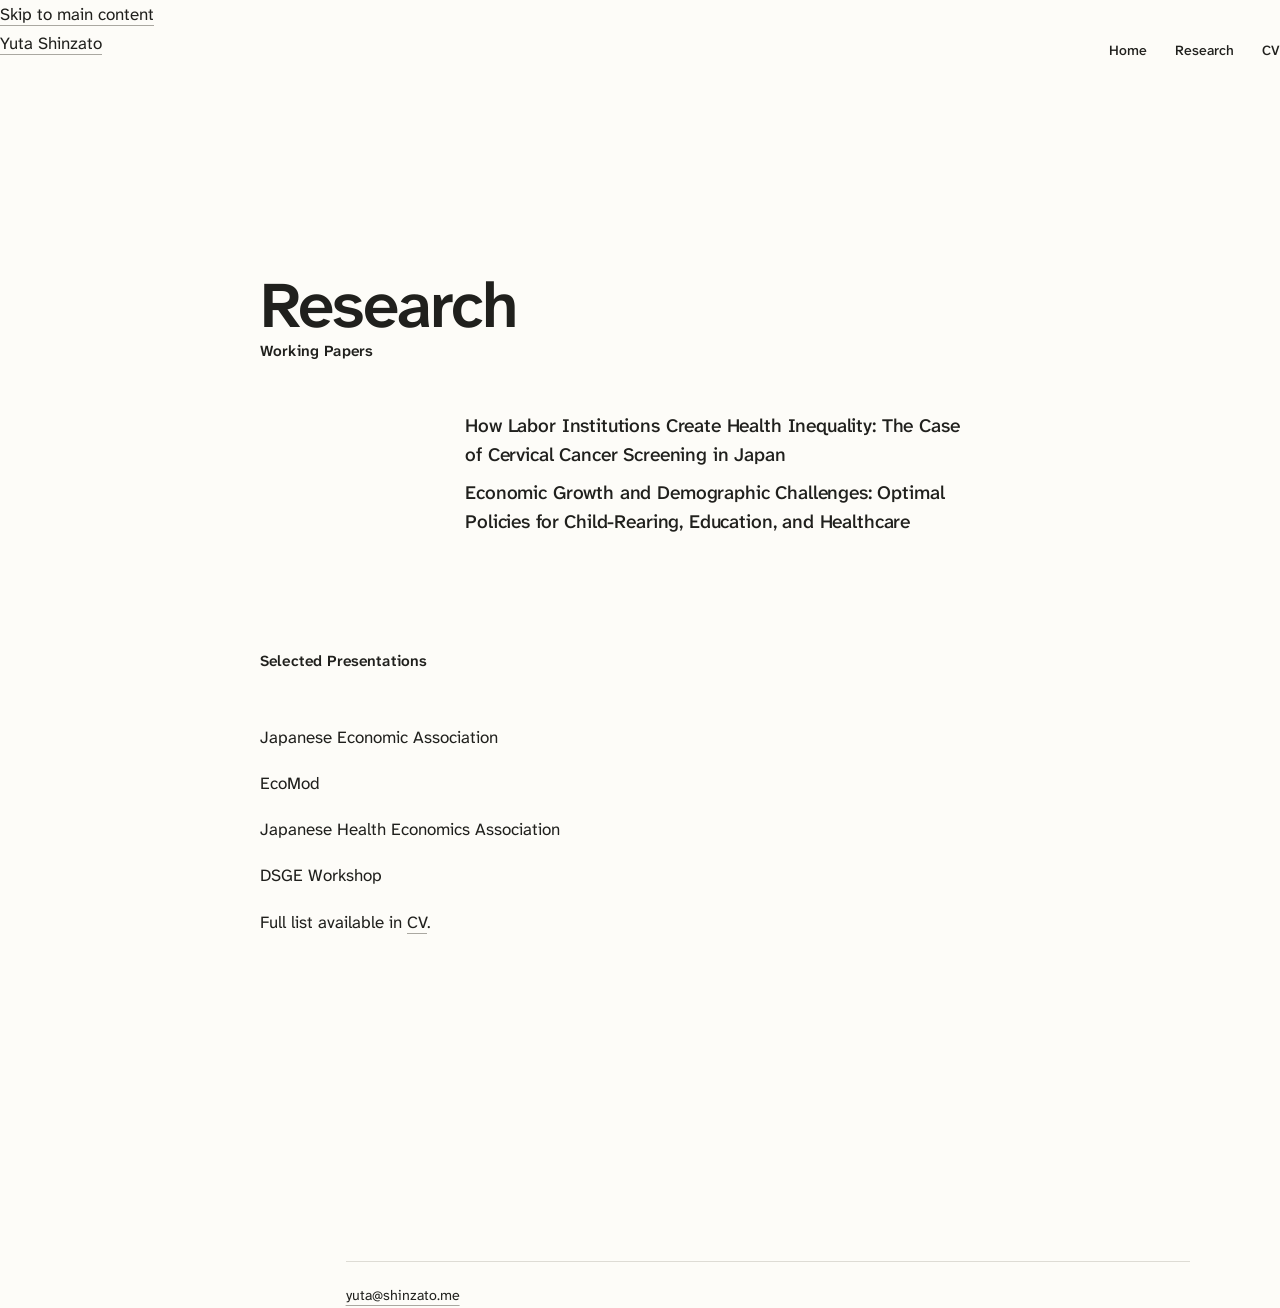
==== research/index.html @ a5dde459 "Add research page and CV" ====
<!doctype html>
<html lang="en">
<head>
  <meta charset="utf-8">
  <meta name="viewport" content="width=device-width, initial-scale=1">

  <title>Research — Yuta Shinzato</title>

  <meta
    name="description"
    content="Research by Yuta Shinzato, Ph.D. Student in Economics at the University of Tokyo."
  >

  <link rel="preconnect" href="https://fonts.googleapis.com">
  <link rel="preconnect" href="https://fonts.gstatic.com" crossorigin>

  <link
    href="https://fonts.googleapis.com/css2?family=Atkinson+Hyperlegible+Next:ital,wght@0,400;0,500;0,600;1,400&display=swap"
    rel="stylesheet"
  >

  <link rel="stylesheet" href="../style.css">
</head>

<body>

  <a class="skip-link" href="#main-content">
    Skip to main content
  </a>

  <header class="page-header">

    <a class="site-name" href="/">
      Yuta Shinzato
    </a>

    <nav aria-label="Main navigation">
      <a href="/">Home</a>
      <a href="/research/" aria-current="page">Research</a>
      <a href="/cv.pdf">CV</a>
    </nav>

  </header>


  <main id="main-content" class="research-page">

    <h1 class="page-title">Research</h1>


    <section aria-labelledby="working-papers">

      <h2 id="working-papers">
        Working Papers
      </h2>

      <div class="research-list">

        <article class="research-item">
          <h3>
            How Labor Institutions Create Health Inequality:
            The Case of Cervical Cancer Screening in Japan
          </h3>
        </article>


        <article class="research-item">
          <h3>
            Economic Growth and Demographic Challenges:
            Optimal Policies for Child-Rearing, Education, and Healthcare
          </h3>
        </article>

      </div>

    </section>


    <section aria-labelledby="selected-presentations">

      <h2 id="selected-presentations">
        Selected Presentations
      </h2>

      <div class="presentation-list">

        <p>Japanese Economic Association</p>

        <p>EcoMod</p>

        <p>Japanese Health Economics Association</p>

        <p>DSGE Workshop</p>

      </div>

      <p class="cv-note">
        Full list available in
        <a href="/cv.pdf">CV</a>.
      </p>

    </section>

  </main>


  <footer class="research-footer">
    <a href="mailto:yuta@shinzato.me">
      yuta@shinzato.me
    </a>
  </footer>

</body>
</html>
---- style.css ----
:root {
  --paper: #fdfcf8;
  --ink: #20201d;
  --muted: #73716b;
  --line: #dedcd5;
}

* {
  box-sizing: border-box;
}

html {
  font-size: 17px;
}

body {
  margin: 0;

  background: var(--paper);
  color: var(--ink);

  font-family:
    "Atkinson Hyperlegible Next",
    Arial,
    sans-serif;

  line-height: 1.72;
  -webkit-font-smoothing: antialiased;
}


/* -------------------------
   PAGE
------------------------- */

main {
  width: min(100% - 48px, 760px);
  margin: 0 auto;

  padding: 92px 0 64px;
}


/* -------------------------
   HEADER
------------------------- */

header {
  display: grid;

  grid-template-columns: 1fr auto;
  align-items: start;

  margin-bottom: 118px;
}

h1 {
  margin: 0;

  font-size: clamp(2.5rem, 6vw, 3.8rem);
  font-weight: 600;

  line-height: 1;
  letter-spacing: -0.028em;
}


/* -------------------------
   NAV
------------------------- */

nav {
  display: flex;
  gap: 28px;

  padding-top: 10px;

  font-size: 0.82rem;
  font-weight: 500;
}

nav a {
  text-decoration: none;
}


/* -------------------------
   INTRO
------------------------- */

.intro {
  width: 66%;
  margin-left: 27%;

  margin-bottom: 128px;
}

.intro p {
  margin: 0 0 28px;
}

.intro p:first-child {
  color: var(--muted);

  font-size: 0.88rem;
  font-weight: 400;

  line-height: 1.8;
}

.intro p:not(:first-child) {
  font-size: 1rem;
  font-weight: 400;

  line-height: 1.72;
}


/* -------------------------
   SECTION
------------------------- */

section {
  margin-bottom: 112px;
}

h2 {
  margin: 0 0 48px;

  font-size: 0.9rem;
  font-weight: 600;

  letter-spacing: 0.01em;
}


/* -------------------------
   PAPER
------------------------- */

article {
  width: 66%;
  margin-left: 27%;
}

h3 {
  margin: 0 0 10px;

  font-size: 1.12rem;
  font-weight: 500;

  line-height: 1.5;
  letter-spacing: -0.008em;
}

.status {
  margin: 0;

  color: var(--muted);

  font-size: 0.84rem;
  font-weight: 400;
}


/* -------------------------
   LINKS
------------------------- */

a {
  color: inherit;

  text-decoration-thickness: 1px;
  text-decoration-color: #aaa8a1;
  text-underline-offset: 5px;

  transition:
    text-decoration-color 120ms ease,
    color 120ms ease;
}

a:hover {
  text-decoration-color: currentColor;
}


/* -------------------------
   FOOTER
------------------------- */

footer {
  width: 66%;
  margin-left: 27%;

  margin-top: 148px;
  padding-top: 22px;

  border-top: 1px solid var(--line);

  color: var(--muted);

  font-size: 0.84rem;
  font-weight: 400;
}

footer a {
  color: var(--ink);
}


/* -------------------------
   MOBILE
------------------------- */

@media (max-width: 600px) {

  main {
    width: min(100% - 36px, 760px);
    padding-top: 54px;
  }

  header {
    display: block;

    margin-bottom: 78px;
  }

  nav {
    margin-top: 22px;
  }

  .intro,
  article,
  footer {
    width: 88%;
    margin-left: 12%;
  }

  .intro {
    margin-bottom: 86px;
  }

  section {
    margin-bottom: 82px;
  }

  footer {
    margin-top: 100px;
  }
}
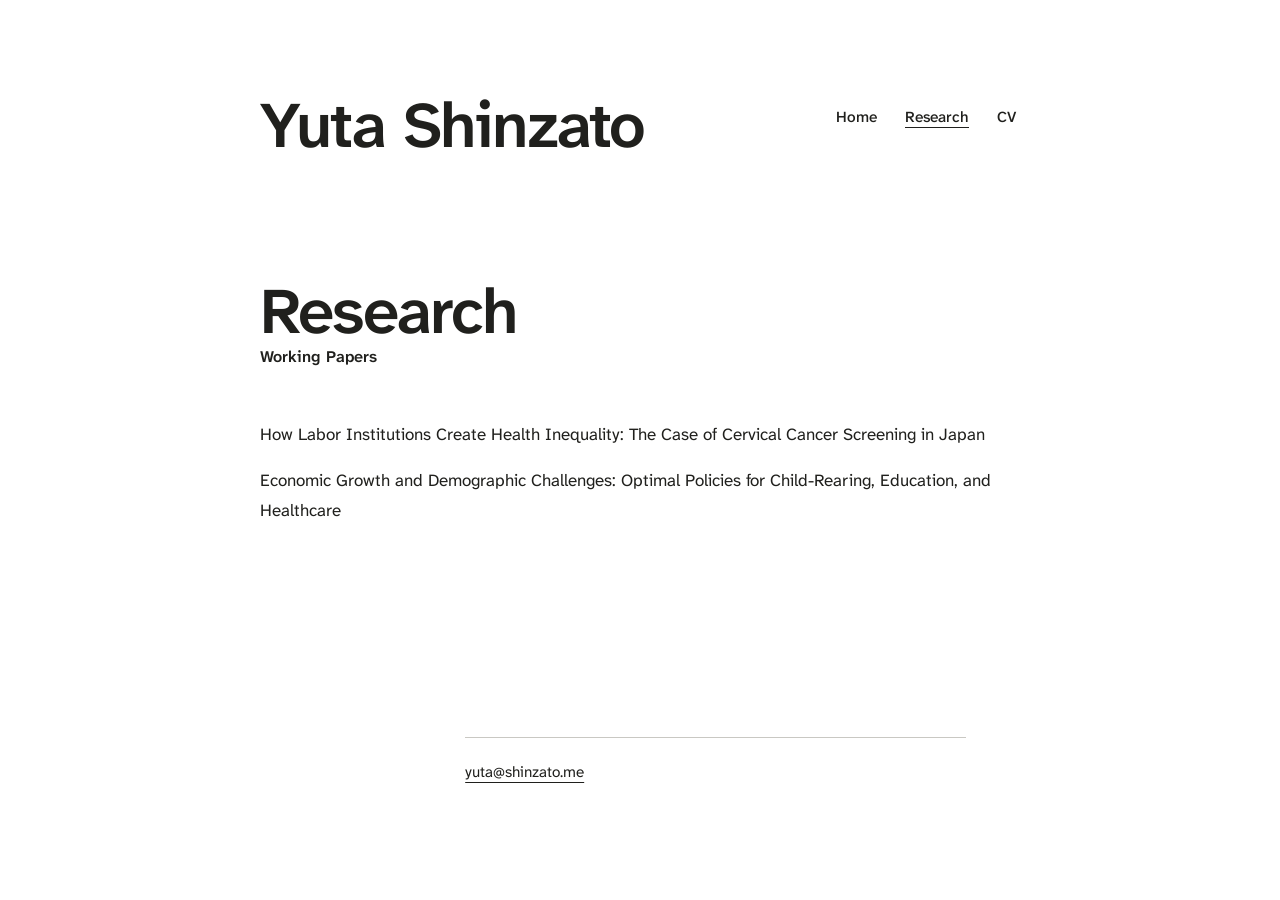
==== commit 9370413e: "Update website" ====
--- a/research/index.html
+++ b/research/index.html
@@ -1,5 +1,6 @@
 <!doctype html>
 <html lang="en">
+
 <head>
   <meta charset="utf-8">
   <meta name="viewport" content="width=device-width, initial-scale=1">
@@ -22,11 +23,13 @@
   <link rel="stylesheet" href="../style.css">
 </head>
 
+
 <body>
 
   <a class="skip-link" href="#main-content">
     Skip to main content
   </a>
+
 
   <header class="page-header">
 
@@ -45,70 +48,37 @@
 
   <main id="main-content" class="research-page">
 
-    <h1 class="page-title">Research</h1>
+    <h1>Research</h1>
 
 
-    <section aria-labelledby="working-papers">
+    <section>
+      <h2>Working Papers</h2>
 
-      <h2 id="working-papers">
-        Working Papers
-      </h2>
+      <p>
+        How Labor Institutions Create Health Inequality:
+        The Case of Cervical Cancer Screening in Japan
+      </p>
 
-      <div class="research-list">
-
-        <article class="research-item">
-          <h3>
-            How Labor Institutions Create Health Inequality:
-            The Case of Cervical Cancer Screening in Japan
-          </h3>
-        </article>
-
-
-        <article class="research-item">
-          <h3>
-            Economic Growth and Demographic Challenges:
-            Optimal Policies for Child-Rearing, Education, and Healthcare
-          </h3>
-        </article>
-
-      </div>
-
+      <p>
+        Economic Growth and Demographic Challenges:
+        Optimal Policies for Child-Rearing, Education, and Healthcare
+      </p>
     </section>
 
 
-    <section aria-labelledby="selected-presentations">
-
-      <h2 id="selected-presentations">
-        Selected Presentations
-      </h2>
-
-      <div class="presentation-list">
-
-        <p>Japanese Economic Association</p>
-
-        <p>EcoMod</p>
-
-        <p>Japanese Health Economics Association</p>
-
-        <p>DSGE Workshop</p>
-
-      </div>
-
-      <p class="cv-note">
-        Full list available in
-        <a href="/cv.pdf">CV</a>.
-      </p>
-
-    </section>
+    
 
   </main>
 
 
   <footer class="research-footer">
+
     <a href="mailto:yuta@shinzato.me">
       yuta@shinzato.me
     </a>
+
   </footer>
 
 </body>
-</html>+
+</html>
--- a/style.css
+++ b/style.css
@@ -1,11 +1,30 @@
 :root {
-  --paper: #fdfcf8;
+  /*
+   * Default presentation
+   *
+   * White is not assumed to be universally optimal.
+   * User/OS color overrides are respected below.
+   */
+  --paper: #ffffff;
   --ink: #20201d;
-  --muted: #73716b;
-  --line: #dedcd5;
-}
-
-* {
+
+  /*
+   * Deliberately darker than the previous muted color.
+   * Small secondary text should remain comfortably readable.
+   */
+  --muted: #55534f;
+
+  --line: #c9c8c3;
+}
+
+
+/* -------------------------
+   BASE
+------------------------- */
+
+*,
+*::before,
+*::after {
   box-sizing: border-box;
 }
 
@@ -25,7 +44,11 @@
     sans-serif;
 
   line-height: 1.72;
-  -webkit-font-smoothing: antialiased;
+
+  /*
+   * Do not force font rendering.
+   * Leave rendering decisions to the browser / OS / user.
+   */
 }
 
 
@@ -47,7 +70,6 @@
 
 header {
   display: grid;
-
   grid-template-columns: 1fr auto;
   align-items: start;
 
@@ -60,26 +82,33 @@
   font-size: clamp(2.5rem, 6vw, 3.8rem);
   font-weight: 600;
 
-  line-height: 1;
+  line-height: 1.05;
   letter-spacing: -0.028em;
 }
 
 
 /* -------------------------
-   NAV
+   NAVIGATION
 ------------------------- */
 
 nav {
   display: flex;
-  gap: 28px;
-
-  padding-top: 10px;
-
-  font-size: 0.82rem;
+  gap: 20px;
+
+  padding-top: 6px;
+
+  font-size: 0.9rem;
   font-weight: 500;
 }
 
 nav a {
+  /*
+   * Makes the clickable area larger without
+   * visually turning the links into buttons.
+   */
+  display: inline-block;
+  padding: 6px 4px;
+
   text-decoration: none;
 }
 
@@ -102,7 +131,7 @@
 .intro p:first-child {
   color: var(--muted);
 
-  font-size: 0.88rem;
+  font-size: 0.9rem;
   font-weight: 400;
 
   line-height: 1.8;
@@ -117,7 +146,7 @@
 
 
 /* -------------------------
-   SECTION
+   SECTIONS
 ------------------------- */
 
 section {
@@ -127,15 +156,16 @@
 h2 {
   margin: 0 0 48px;
 
-  font-size: 0.9rem;
+  font-size: 0.95rem;
   font-weight: 600;
 
-  letter-spacing: 0.01em;
-}
-
-
-/* -------------------------
-   PAPER
+  line-height: 1.4;
+  letter-spacing: 0.005em;
+}
+
+
+/* -------------------------
+   RESEARCH
 ------------------------- */
 
 article {
@@ -158,8 +188,27 @@
 
   color: var(--muted);
 
-  font-size: 0.84rem;
+  font-size: 0.9rem;
   font-weight: 400;
+
+  line-height: 1.6;
+}
+
+
+/* -------------------------
+   TEXT ROBUSTNESS
+------------------------- */
+
+p,
+h1,
+h2,
+h3,
+a {
+  /*
+   * Prevent unusually long text, URLs, or enlarged
+   * text from forcing horizontal scrolling.
+   */
+  overflow-wrap: break-word;
 }
 
 
@@ -171,16 +220,24 @@
   color: inherit;
 
   text-decoration-thickness: 1px;
-  text-decoration-color: #aaa8a1;
+  text-decoration-color: currentColor;
   text-underline-offset: 5px;
-
-  transition:
-    text-decoration-color 120ms ease,
-    color 120ms ease;
 }
 
 a:hover {
-  text-decoration-color: currentColor;
+  text-decoration-thickness: 2px;
+}
+
+
+/*
+ * Keyboard focus is intentionally obvious.
+ *
+ * This only appears for keyboard-style focus in
+ * supporting browsers, so mouse use remains visually quiet.
+ */
+a:focus-visible {
+  outline: 3px solid currentColor;
+  outline-offset: 4px;
 }
 
 
@@ -199,8 +256,10 @@
 
   color: var(--muted);
 
-  font-size: 0.84rem;
+  font-size: 0.9rem;
   font-weight: 400;
+
+  line-height: 1.6;
 }
 
 footer a {
@@ -209,31 +268,74 @@
 
 
 /* -------------------------
-   MOBILE
-------------------------- */
-
+   SKIP LINK
+------------------------- */
+
+/*
+ * Hidden during ordinary browsing.
+ * Becomes visible when a keyboard user presses Tab.
+ */
+.skip-link {
+  position: fixed;
+  top: 12px;
+  left: 12px;
+
+  z-index: 1000;
+
+  padding: 10px 14px;
+
+  background: var(--paper);
+  color: var(--ink);
+
+  border: 2px solid currentColor;
+
+  font-size: 1rem;
+  font-weight: 600;
+
+  transform: translateY(-200%);
+}
+
+.skip-link:focus {
+  transform: translateY(0);
+}
+
+
+/* -------------------------
+   NARROW VIEWPORT / ZOOM
+------------------------- */
+
+/*
+ * At narrow effective widths, visual offset disappears.
+ *
+ * This also benefits desktop users at high browser zoom:
+ * presentation gives way to readability.
+ */
 @media (max-width: 600px) {
 
   main {
     width: min(100% - 36px, 760px);
-    padding-top: 54px;
+    padding: 54px 0 48px;
   }
 
   header {
     display: block;
 
-    margin-bottom: 78px;
+    margin-bottom: 76px;
   }
 
   nav {
-    margin-top: 22px;
-  }
-
+    margin-top: 18px;
+  }
+
+  /*
+   * No offset at narrow widths.
+   * All content becomes a simple single column.
+   */
   .intro,
   article,
   footer {
-    width: 88%;
-    margin-left: 12%;
+    width: 100%;
+    margin-left: 0;
   }
 
   .intro {
@@ -247,4 +349,269 @@
   footer {
     margin-top: 100px;
   }
+}
+
+
+/* -------------------------
+   REDUCED MOTION
+------------------------- */
+
+/*
+ * There is almost no motion on this site anyway.
+ * Keep that property explicit.
+ */
+@media (prefers-reduced-motion: reduce) {
+
+  *,
+  *::before,
+  *::after {
+    scroll-behavior: auto !important;
+    transition-duration: 0.01ms !important;
+    animation-duration: 0.01ms !important;
+    animation-iteration-count: 1 !important;
+  }
+}
+
+
+/* -------------------------
+   FORCED COLORS /
+   HIGH CONTRAST
+------------------------- */
+
+/*
+ * Do not fight Windows High Contrast or other
+ * user-selected forced color schemes.
+ */
+@media (forced-colors: active) {
+
+  body {
+    background: Canvas;
+    color: CanvasText;
+  }
+
+  a {
+    color: LinkText;
+  }
+
+  a:focus-visible {
+    outline: 3px solid Highlight;
+  }
+
+  footer {
+    border-color: CanvasText;
+  }
+}
+
+/* =========================================
+   RESEARCH PAGE
+========================================= */
+
+
+/* -------------------------
+   PAGE HEADER
+------------------------- */
+
+.page-header {
+  width: min(100% - 48px, 760px);
+  margin: 0 auto;
+
+  padding-top: 92px;
+  margin-bottom: 118px;
+
+  display: grid;
+  grid-template-columns: 1fr auto;
+  align-items: start;
+}
+
+
+/*
+ * Site identity on secondary pages.
+ * Visually related to the homepage title,
+ * but semantically it is a link rather than the page h1.
+ */
+.site-name {
+  font-size: clamp(2.5rem, 6vw, 3.8rem);
+  font-weight: 600;
+
+  line-height: 1.05;
+  letter-spacing: -0.028em;
+
+  text-decoration: none;
+}
+
+
+/* -------------------------
+   RESEARCH MAIN
+------------------------- */
+
+.research-page {
+  padding-top: 0;
+}
+
+
+/*
+ * Actual h1 of the Research page.
+ */
+.page-title {
+  margin: 0 0 108px;
+
+  font-size: 1rem;
+  font-weight: 600;
+
+  line-height: 1.4;
+  letter-spacing: 0;
+}
+
+
+/* -------------------------
+   RESEARCH SECTIONS
+------------------------- */
+
+.research-page section {
+  margin-bottom: 128px;
+}
+
+.research-page h2 {
+  margin: 0 0 52px;
+
+  font-size: 0.95rem;
+  font-weight: 600;
+
+  line-height: 1.4;
+}
+
+
+/* -------------------------
+   WORKING PAPERS
+------------------------- */
+
+.research-list {
+  width: 66%;
+  margin-left: 27%;
+}
+
+.research-item {
+  width: 100%;
+  margin: 0 0 54px;
+}
+
+.research-item:last-child {
+  margin-bottom: 0;
+}
+
+.research-item h3 {
+  margin: 0;
+
+  font-size: 1.12rem;
+  font-weight: 500;
+
+  line-height: 1.55;
+  letter-spacing: -0.008em;
+}
+
+
+/* -------------------------
+   PRESENTATIONS
+------------------------- */
+
+.presentation-list {
+  width: 66%;
+  margin-left: 27%;
+}
+
+.presentation-list p {
+  margin: 0 0 12px;
+
+  font-size: 1rem;
+  line-height: 1.6;
+}
+
+.cv-note {
+  width: 66%;
+  margin-left: 27%;
+
+  margin-top: 34px;
+
+  color: var(--muted);
+
+  font-size: 0.9rem;
+  line-height: 1.6;
+}
+
+
+/* -------------------------
+   RESEARCH FOOTER
+------------------------- */
+
+.research-footer {
+  width: min(calc((100% - 48px) * 0.66), 501px);
+
+  margin-left: calc(
+    (100% - min(100% - 48px, 760px)) / 2
+    + min(100% - 48px, 760px) * 0.27
+  );
+
+  margin-top: 20px;
+  margin-bottom: 64px;
+}
+
+
+/* -------------------------
+   CURRENT PAGE
+------------------------- */
+
+nav a[aria-current="page"] {
+  text-decoration: underline;
+  text-decoration-thickness: 1px;
+  text-underline-offset: 5px;
+}
+
+
+/* -------------------------
+   MOBILE / HIGH ZOOM
+------------------------- */
+
+@media (max-width: 600px) {
+
+  .page-header {
+    width: min(100% - 36px, 760px);
+
+    display: block;
+
+    padding-top: 54px;
+    margin-bottom: 76px;
+  }
+
+  .page-header nav {
+    margin-top: 18px;
+  }
+
+  .page-title {
+    margin-bottom: 76px;
+  }
+
+  .research-list,
+  .presentation-list,
+  .cv-note {
+    width: 100%;
+    margin-left: 0;
+  }
+
+  .research-page section {
+    margin-bottom: 86px;
+  }
+
+  .research-item {
+    margin-bottom: 42px;
+  }
+
+  .research-footer {
+    width: min(100% - 36px, 760px);
+
+    margin-left: auto;
+    margin-right: auto;
+
+    margin-top: 90px;
+    margin-bottom: 48px;
+  }
 }
